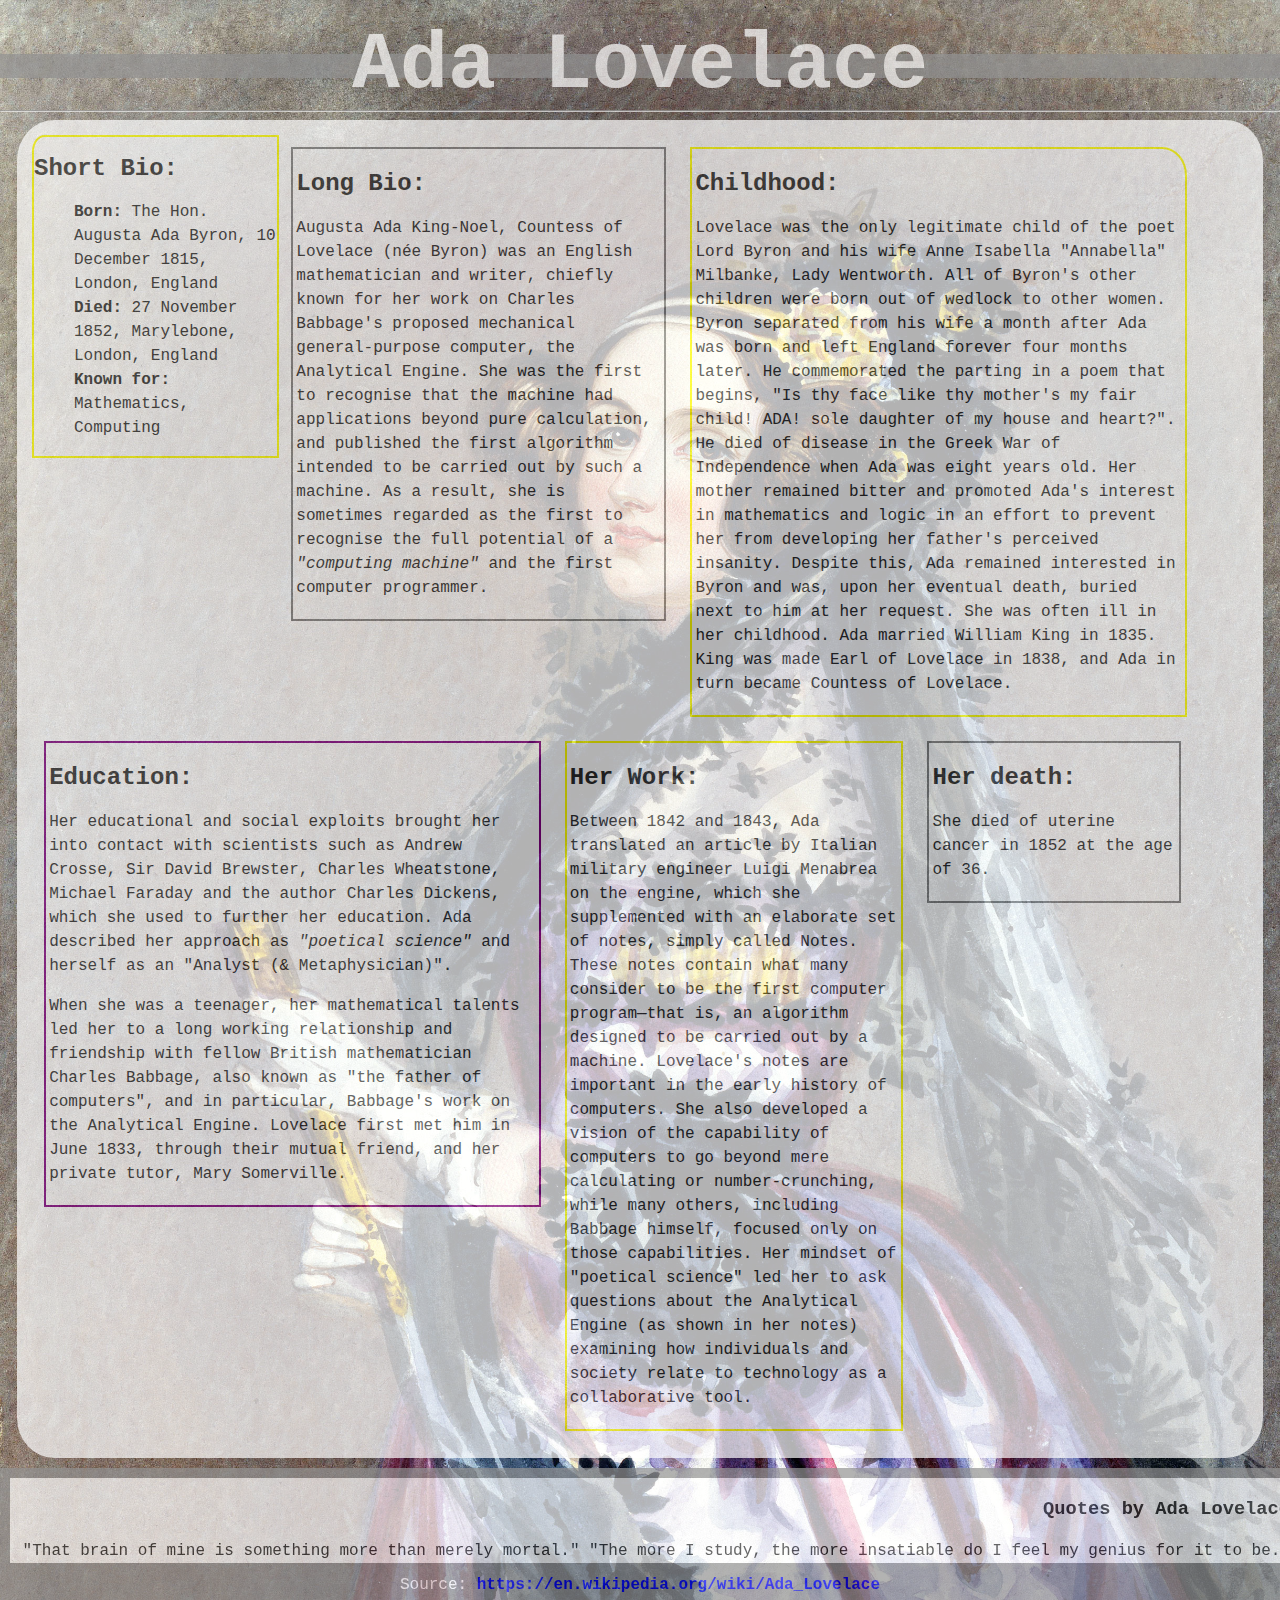
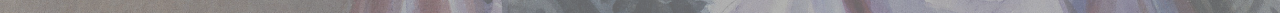
==== ada-lovelace.html @ 1a6102c3 "initial commit" ====
﻿
<!DOCTYPE html>
<html lang="en">

<head>

  <title>A Biography Of Ada Lovelace </title>
  <meta charset="utf-8" />
  <meta name="viewport" content="width=device-width, initial-scale=1.0">
  <link rel="stylesheet" href="http://fonts.googleapis.com/css?family=Vast+Shadow">
  <link rel="stylesheet" href="https://stackpath.bootstrapcdn.com/bootstrap/4.1.3/css/bootstrap.min.css" integrity="sha384-MCw98/SFnGE8fJT3GXwEOngsV7Zt27NXFoaoApmYm81iuXoPkFOJwJ8ERdknLPMO" crossorigin="anonymous">
  <link href="css\ada-lovelace.css" rel="stylesheet">

</head>

<body>
  <header>
    <h1>Ada Lovelace</h1>
  </header>
  <hr class="hrstyle">

  <main>
    <section class="container">
      <div id="short_bio">
        <h2><strong>Short Bio:</strong></h2>
        <ul>
          <li><strong>Born:</strong> The Hon. Augusta Ada Byron, 10 December 1815, London, England</li>
          <li><strong>Died:</strong> 27 November 1852, Marylebone, London, England</li>
          <li><strong>Known for:</strong> Mathematics, Computing</li>
        </ul>
      </div>

      <div id="Long_bio">
        <h2><strong>Long Bio:</strong></h2>
        <p>Augusta Ada King-Noel, Countess of Lovelace (née Byron) was an English mathematician and writer, chiefly known for her work on Charles Babbage's proposed mechanical general-purpose computer, the Analytical Engine. She was the first to
          recognise
          that the machine had applications beyond pure calculation, and published the first algorithm intended to be carried out by such a machine. As a result, she is sometimes regarded as the first to recognise the full potential of a <em>"computing
            machine"</em>
          and the first computer programmer.</p>

      </div>
      <div id="childhood">
        <h2><strong>Childhood:</strong></h2>
        <p>Lovelace was the only legitimate child of the poet Lord Byron and his wife Anne Isabella "Annabella" Milbanke, Lady Wentworth. All of Byron's other children were born out of wedlock to other women. Byron separated from his wife a month
          after Ada
          was born and left England forever four months later. He commemorated the parting in a poem that begins, "Is thy face like thy mother's my fair child! ADA! sole daughter of my house and heart?". He died of disease in the Greek War of
          Independence
          when Ada was eight years old. Her mother remained bitter and promoted Ada's interest in mathematics and logic in an effort to prevent her from developing her father's perceived insanity. Despite this, Ada remained interested in Byron and
          was, upon
          her eventual death, buried next to him at her request. She was often ill in her childhood. Ada married William King in 1835. King was made Earl of Lovelace in 1838, and Ada in turn became Countess of Lovelace.</p>
      </div>

      <div id="education">
        <h2><strong>Education:</strong></h2>
        <p>Her educational and social exploits brought her into contact with scientists such as Andrew Crosse, Sir David Brewster, Charles Wheatstone, Michael Faraday and the author Charles Dickens, which she used to further her education. Ada
          described her
          approach as <em>"poetical science"</em> and herself as an "Analyst (& Metaphysician)".</p>

        <p>When she was a teenager, her mathematical talents led her to a long working relationship and friendship with fellow British mathematician Charles Babbage, also known as "the father of computers", and in particular, Babbage's work on the
          Analytical
          Engine. Lovelace first met him in June 1833, through their mutual friend, and her private tutor, Mary Somerville.</p>
      </div>

      <div id="her_work">
        <h2><strong>Her Work:</strong></h2>
        <p>Between 1842 and 1843, Ada translated an article by Italian military engineer Luigi Menabrea on the engine, which she supplemented with an elaborate set of notes, simply called Notes. These notes contain what many consider to be the first
          computer
          program—that is, an algorithm designed to be carried out by a machine. Lovelace's notes are important in the early history of computers. She also developed a vision of the capability of computers to go beyond mere calculating or
          number-crunching,
          while many others, including Babbage himself, focused only on those capabilities. Her mindset of "poetical science" led her to ask questions about the Analytical Engine (as shown in her notes) examining how individuals and society relate
          to
          technology as a collaborative tool.</p>
      </div>

      <div id="her_death">
        <h2><strong>Her death:</strong></h2>
        <p>She died of uterine cancer in 1852 at the age of 36.</p>
      </div>

    </section>
  </main>

  <aside class="">
    <!-- <figcaption>
        <h3>A picture of Ada Lovelace</h3>
       </figcaption>
      <figure>
      <img src="images/Ada-Lovelace_2.png" alt="A picture of Ada Lovelace" >
      </figure> -->

    <blockquote cite="https://en.wikipedia.org/wiki/Ada_Lovelace">
      <h3>Quotes by Ada Lovelace</h3>
      "That brain of mine is something more than merely mortal."
      "The more I study, the more insatiable do I feel my genius for it to be."

    </blockquote>

  </aside>

  <footer>
    Source: <a href="https://en.wikipedia.org/wiki/Ada_Lovelace">https://en.wikipedia.org/wiki/Ada_Lovelace</a>
  </footer>

</body>

</html>
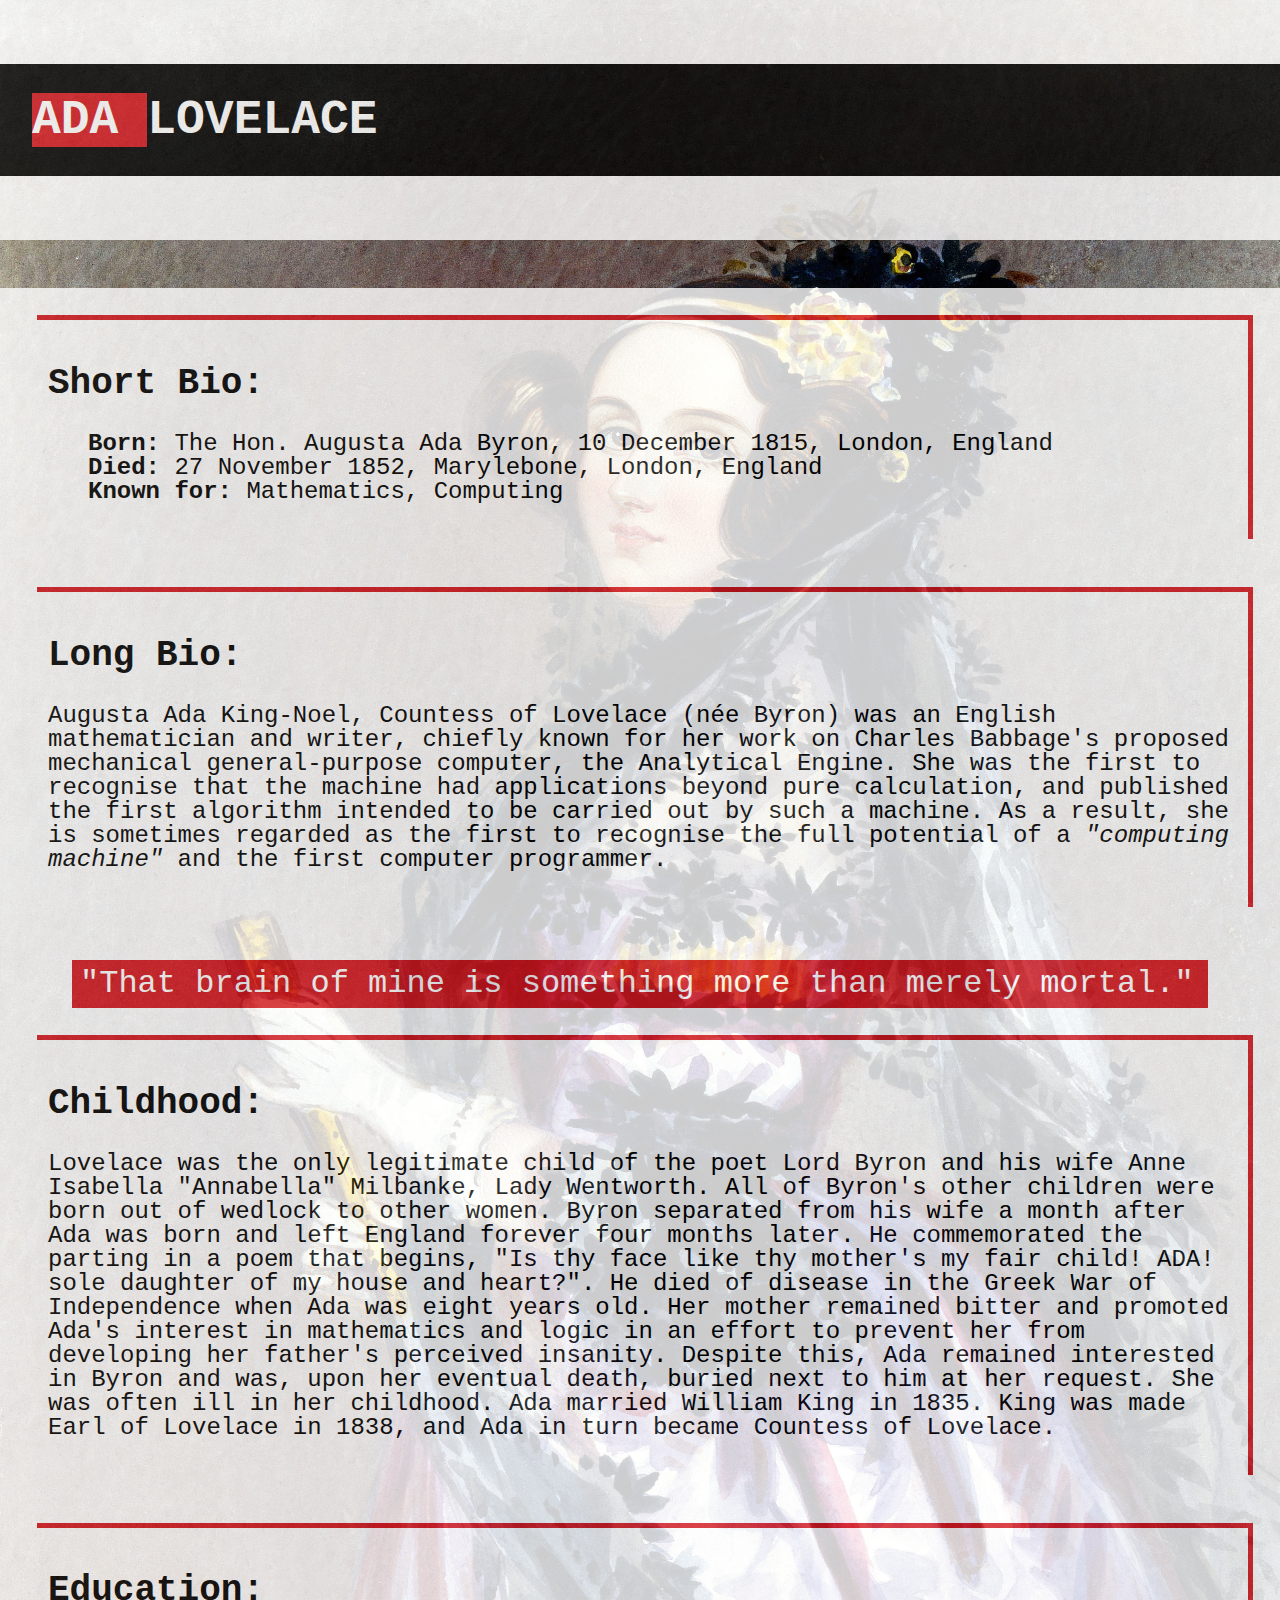
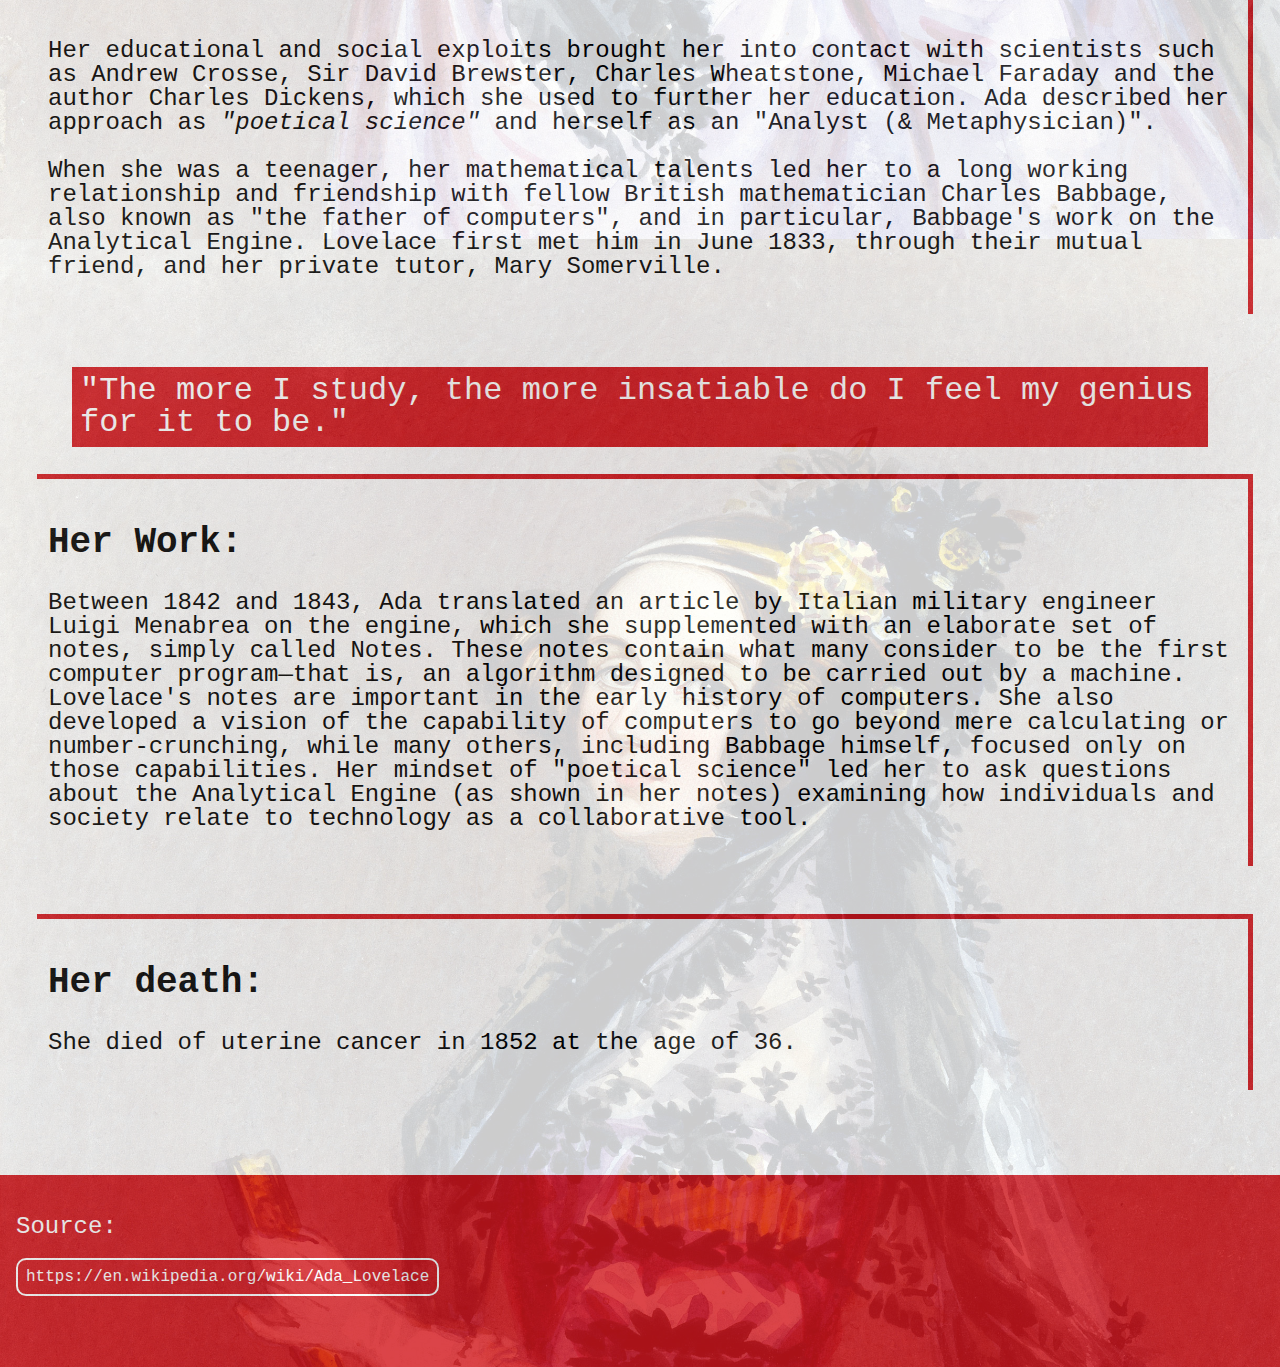
==== commit 60fbfefd: "Working on the media queries" ====
--- a/ada-lovelace.html
+++ b/ada-lovelace.html
@@ -15,12 +15,12 @@
 
 <body>
   <header>
-    <h1>Ada Lovelace</h1>
+    <h1 class="display-3 text-center "><span class="red">ADA </span>LOVELACE</h1>
   </header>
-  <hr class="hrstyle">
 
-  <main>
-    <section class="container">
+
+  <main class="backgroundpicture">
+    <section class="container mycontainer ">
       <div id="short_bio">
         <h2><strong>Short Bio:</strong></h2>
         <ul>
@@ -39,6 +39,12 @@
           and the first computer programmer.</p>
 
       </div>
+
+      <blockquote class="container"cite="https://en.wikipedia.org/wiki/Ada_Lovelace">
+        "That brain of mine is something more than merely mortal."
+      </blockquote>
+
+
       <div id="childhood">
         <h2><strong>Childhood:</strong></h2>
         <p>Lovelace was the only legitimate child of the poet Lord Byron and his wife Anne Isabella "Annabella" Milbanke, Lady Wentworth. All of Byron's other children were born out of wedlock to other women. Byron separated from his wife a month
@@ -60,7 +66,9 @@
           Analytical
           Engine. Lovelace first met him in June 1833, through their mutual friend, and her private tutor, Mary Somerville.</p>
       </div>
-
+      <blockquote class="container">
+ "The more I study, the more insatiable do I feel my genius for it to be."
+      </blockquote>
       <div id="her_work">
         <h2><strong>Her Work:</strong></h2>
         <p>Between 1842 and 1843, Ada translated an article by Italian military engineer Luigi Menabrea on the engine, which she supplemented with an elaborate set of notes, simply called Notes. These notes contain what many consider to be the first
@@ -80,25 +88,13 @@
     </section>
   </main>
 
-  <aside class="">
-    <!-- <figcaption>
-        <h3>A picture of Ada Lovelace</h3>
-       </figcaption>
-      <figure>
-      <img src="images/Ada-Lovelace_2.png" alt="A picture of Ada Lovelace" >
-      </figure> -->
+  <footer  >
+    <div class=" text-center">
+    <p>
+      Source:
+    </p><a  class="text-center" href="https://en.wikipedia.org/wiki/Ada_Lovelace">https://en.wikipedia.org/wiki/Ada_Lovelace</a>
+    </div>
 
-    <blockquote cite="https://en.wikipedia.org/wiki/Ada_Lovelace">
-      <h3>Quotes by Ada Lovelace</h3>
-      "That brain of mine is something more than merely mortal."
-      "The more I study, the more insatiable do I feel my genius for it to be."
-
-    </blockquote>
-
-  </aside>
-
-  <footer>
-    Source: <a href="https://en.wikipedia.org/wiki/Ada_Lovelace">https://en.wikipedia.org/wiki/Ada_Lovelace</a>
   </footer>
 
 </body>
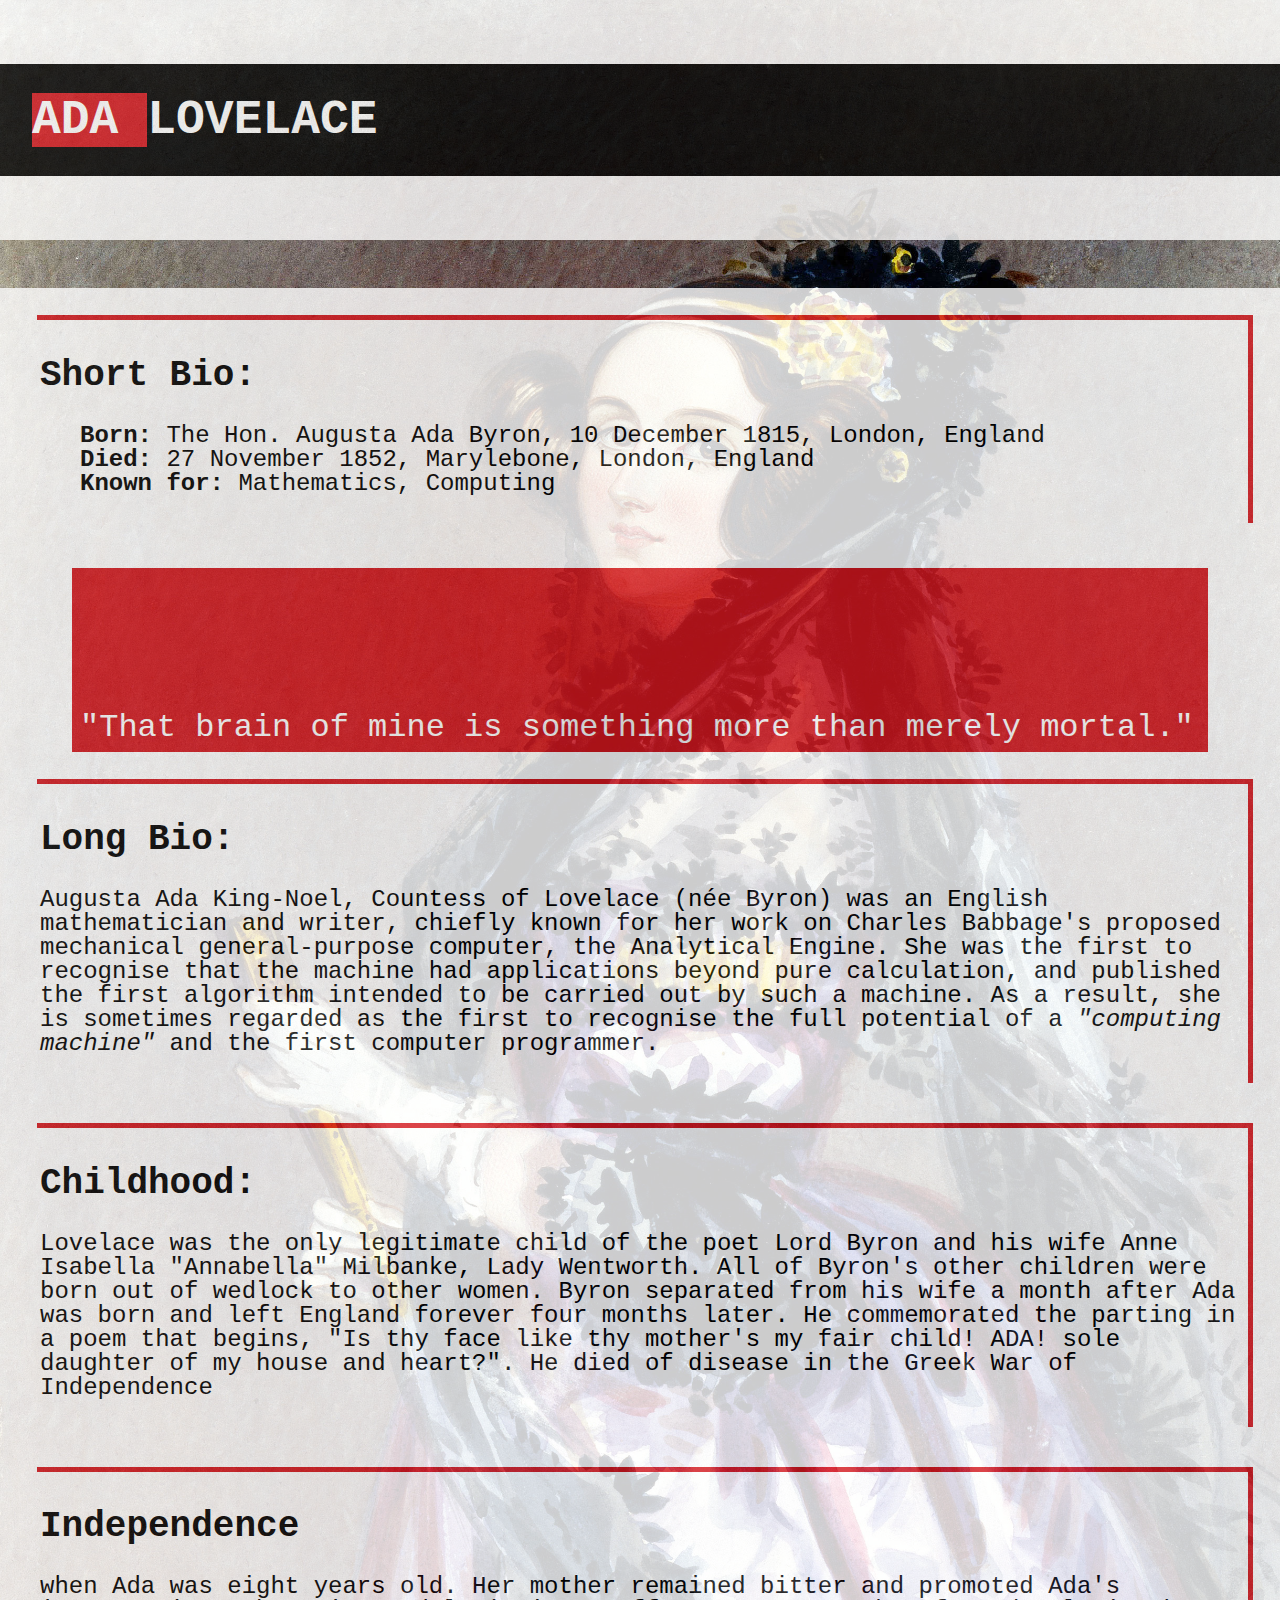
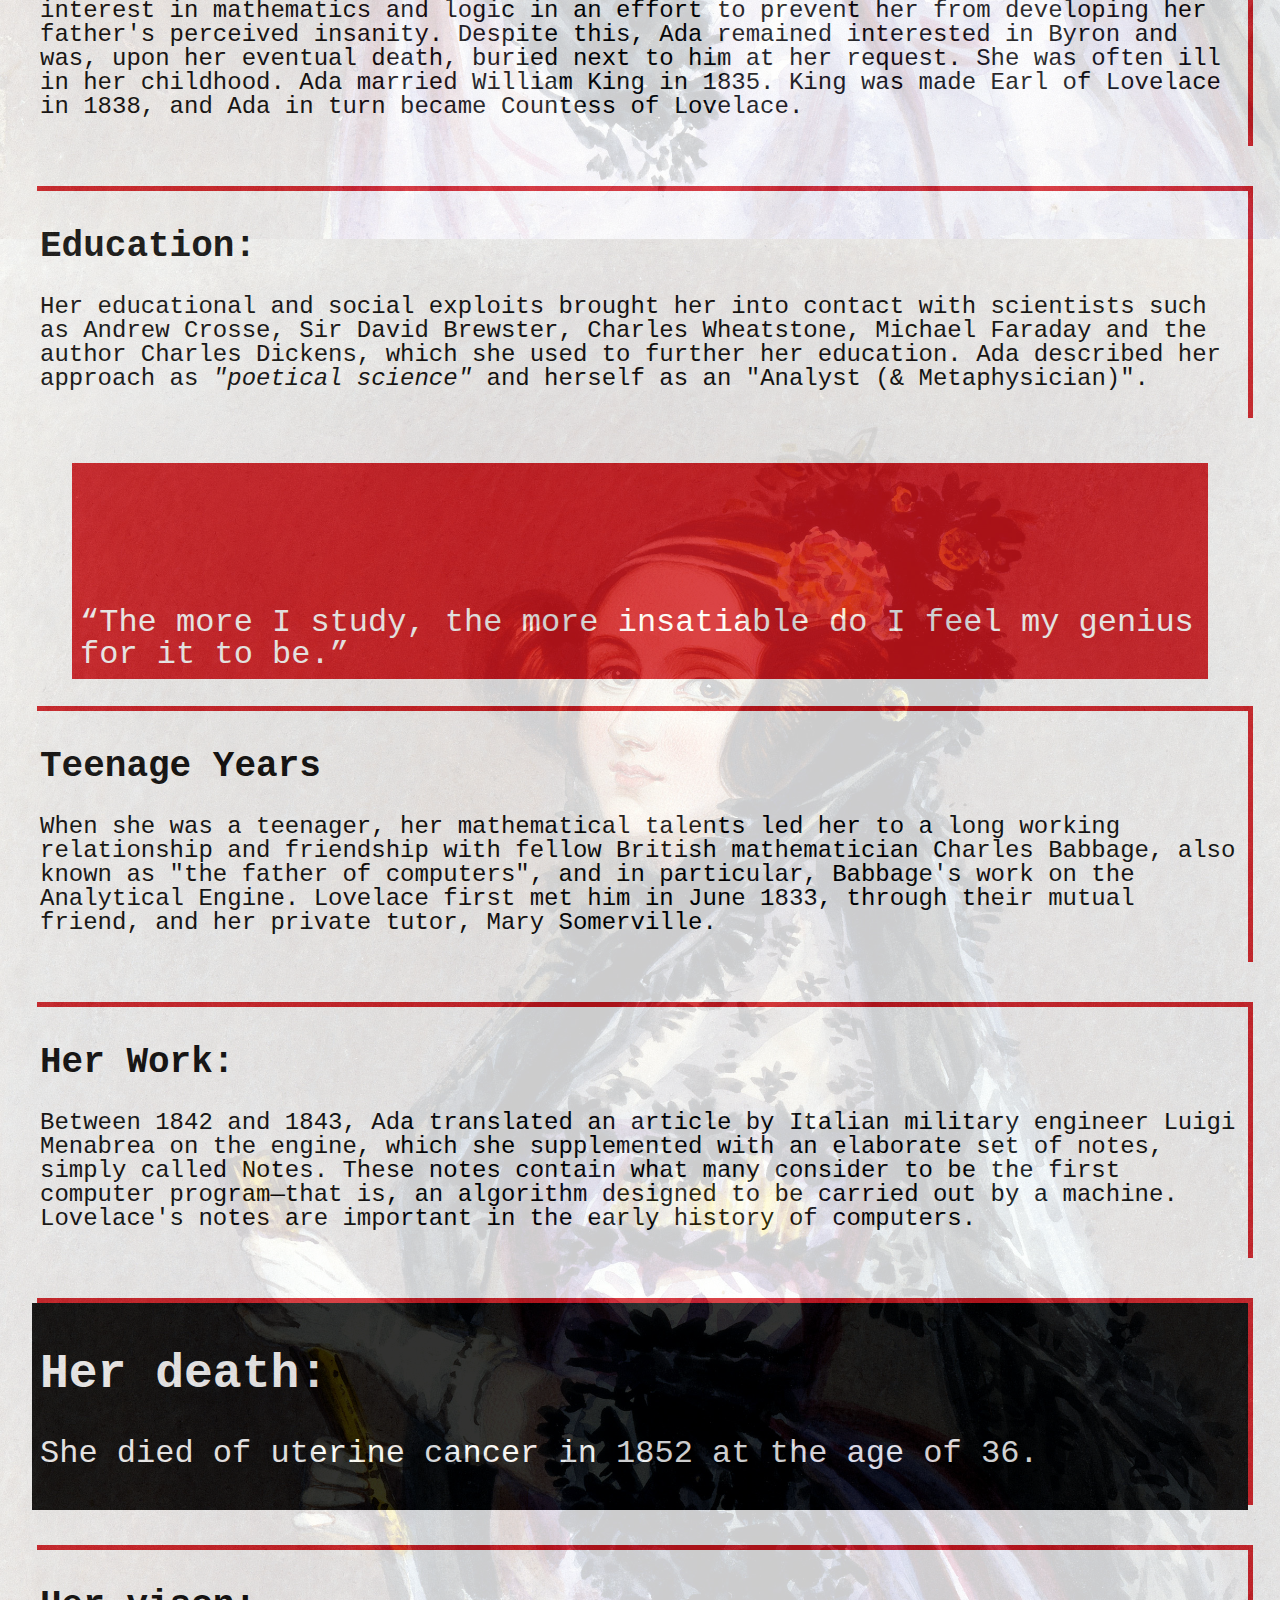
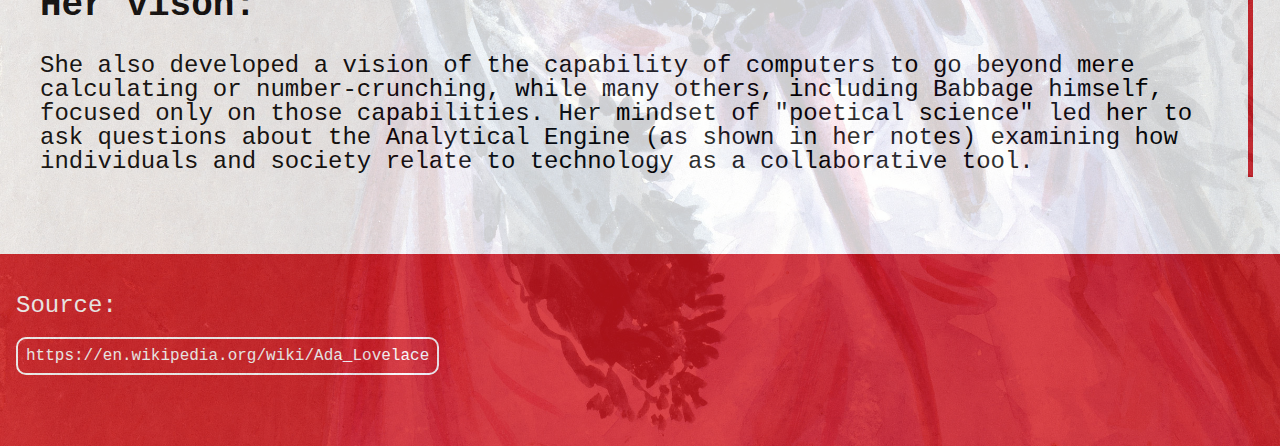
==== commit dd354585: "styling the page and using colums" ====
--- a/ada-lovelace.html
+++ b/ada-lovelace.html
@@ -19,9 +19,11 @@
   </header>
 
 
-  <main class="backgroundpicture">
-    <section class="container mycontainer ">
-      <div id="short_bio">
+  <main class="backgroundpicture  ">
+    <section class="container mycontainer   ">
+      <div class="row">
+
+      <div id="short_bio" class=" col-md-4">
         <h2><strong>Short Bio:</strong></h2>
         <ul>
           <li><strong>Born:</strong> The Hon. Augusta Ada Byron, 10 December 1815, London, England</li>
@@ -30,7 +32,11 @@
         </ul>
       </div>
 
-      <div id="Long_bio">
+      <blockquote class="container col-md-4 text-center" cite="https://en.wikipedia.org/wiki/Ada_Lovelace">
+        "That brain of mine is something more than merely mortal."
+      </blockquote>
+
+      <div id="Long_bio" class=" col-md-4">
         <h2><strong>Long Bio:</strong></h2>
         <p>Augusta Ada King-Noel, Countess of Lovelace (née Byron) was an English mathematician and writer, chiefly known for her work on Charles Babbage's proposed mechanical general-purpose computer, the Analytical Engine. She was the first to
           recognise
@@ -40,50 +46,76 @@
 
       </div>
 
-      <blockquote class="container"cite="https://en.wikipedia.org/wiki/Ada_Lovelace">
-        "That brain of mine is something more than merely mortal."
-      </blockquote>
 
+      </div> <!--  end of rov -->
 
-      <div id="childhood">
+      <div class="row">
+      <div id="childhood" class=" col-md-6">
         <h2><strong>Childhood:</strong></h2>
         <p>Lovelace was the only legitimate child of the poet Lord Byron and his wife Anne Isabella "Annabella" Milbanke, Lady Wentworth. All of Byron's other children were born out of wedlock to other women. Byron separated from his wife a month
           after Ada
           was born and left England forever four months later. He commemorated the parting in a poem that begins, "Is thy face like thy mother's my fair child! ADA! sole daughter of my house and heart?". He died of disease in the Greek War of
           Independence
-          when Ada was eight years old. Her mother remained bitter and promoted Ada's interest in mathematics and logic in an effort to prevent her from developing her father's perceived insanity. Despite this, Ada remained interested in Byron and
-          was, upon
-          her eventual death, buried next to him at her request. She was often ill in her childhood. Ada married William King in 1835. King was made Earl of Lovelace in 1838, and Ada in turn became Countess of Lovelace.</p>
-      </div>
+          </p>
+          </div>
+          <div id="independence" class=" col-md-6">
+            <h2><strong> Independence</strong></h2>
+            <p>
+              when Ada was eight years old. Her mother remained bitter and promoted Ada's interest in mathematics and logic in an effort to prevent her from developing her father's perceived insanity. Despite this, Ada remained interested in Byron and
+              was, upon
+              her eventual death, buried next to him at her request. She was often ill in her childhood. Ada married William King in 1835. King was made Earl of Lovelace in 1838, and Ada in turn became Countess of Lovelace.
+            </p>
+          </div>
 
-      <div id="education">
+</div>
+
+<div class="row">
+      <div id="education" class=" col-md-4">
         <h2><strong>Education:</strong></h2>
         <p>Her educational and social exploits brought her into contact with scientists such as Andrew Crosse, Sir David Brewster, Charles Wheatstone, Michael Faraday and the author Charles Dickens, which she used to further her education. Ada
           described her
           approach as <em>"poetical science"</em> and herself as an "Analyst (& Metaphysician)".</p>
+  </div>
+          <blockquote class="container col-md-4 text-center " cite="https://en.wikipedia.org/wiki/Ada_Lovelace">
+          “The more I study, the more insatiable do I feel my genius for it to be.”
+          </blockquote>
 
+          <div id="teenager", class="col-md-4">
+            <h2><strong>Teenage Years</strong></h2>
         <p>When she was a teenager, her mathematical talents led her to a long working relationship and friendship with fellow British mathematician Charles Babbage, also known as "the father of computers", and in particular, Babbage's work on the
           Analytical
           Engine. Lovelace first met him in June 1833, through their mutual friend, and her private tutor, Mary Somerville.</p>
       </div>
-      <blockquote class="container">
- "The more I study, the more insatiable do I feel my genius for it to be."
-      </blockquote>
-      <div id="her_work">
+
+
+    </div>
+
+
+<div class="row">
+      <div id="her_work" class="col-md-4">
         <h2><strong>Her Work:</strong></h2>
         <p>Between 1842 and 1843, Ada translated an article by Italian military engineer Luigi Menabrea on the engine, which she supplemented with an elaborate set of notes, simply called Notes. These notes contain what many consider to be the first
-          computer
-          program—that is, an algorithm designed to be carried out by a machine. Lovelace's notes are important in the early history of computers. She also developed a vision of the capability of computers to go beyond mere calculating or
+         computer
+         program—that is, an algorithm designed to be carried out by a machine.
+         Lovelace's notes are important in the early history of computers.
+        </p>
+          </div>
+
+          <div id="her_death" class="col-md-4 herdeath">
+            <h2><strong>Her death:</strong></h2>
+            <p>She died of uterine cancer in 1852 at the age of 36.</p>
+          </div>
+
+          <div id="vision" class="col-md-4">
+            <h2><strong>Her vison:</strong></h2>
+           She also developed a vision of the capability of computers to go beyond mere calculating or
           number-crunching,
           while many others, including Babbage himself, focused only on those capabilities. Her mindset of "poetical science" led her to ask questions about the Analytical Engine (as shown in her notes) examining how individuals and society relate
           to
-          technology as a collaborative tool.</p>
+          technology as a collaborative tool.
       </div>
+  </div>
 
-      <div id="her_death">
-        <h2><strong>Her death:</strong></h2>
-        <p>She died of uterine cancer in 1852 at the age of 36.</p>
-      </div>
 
     </section>
   </main>
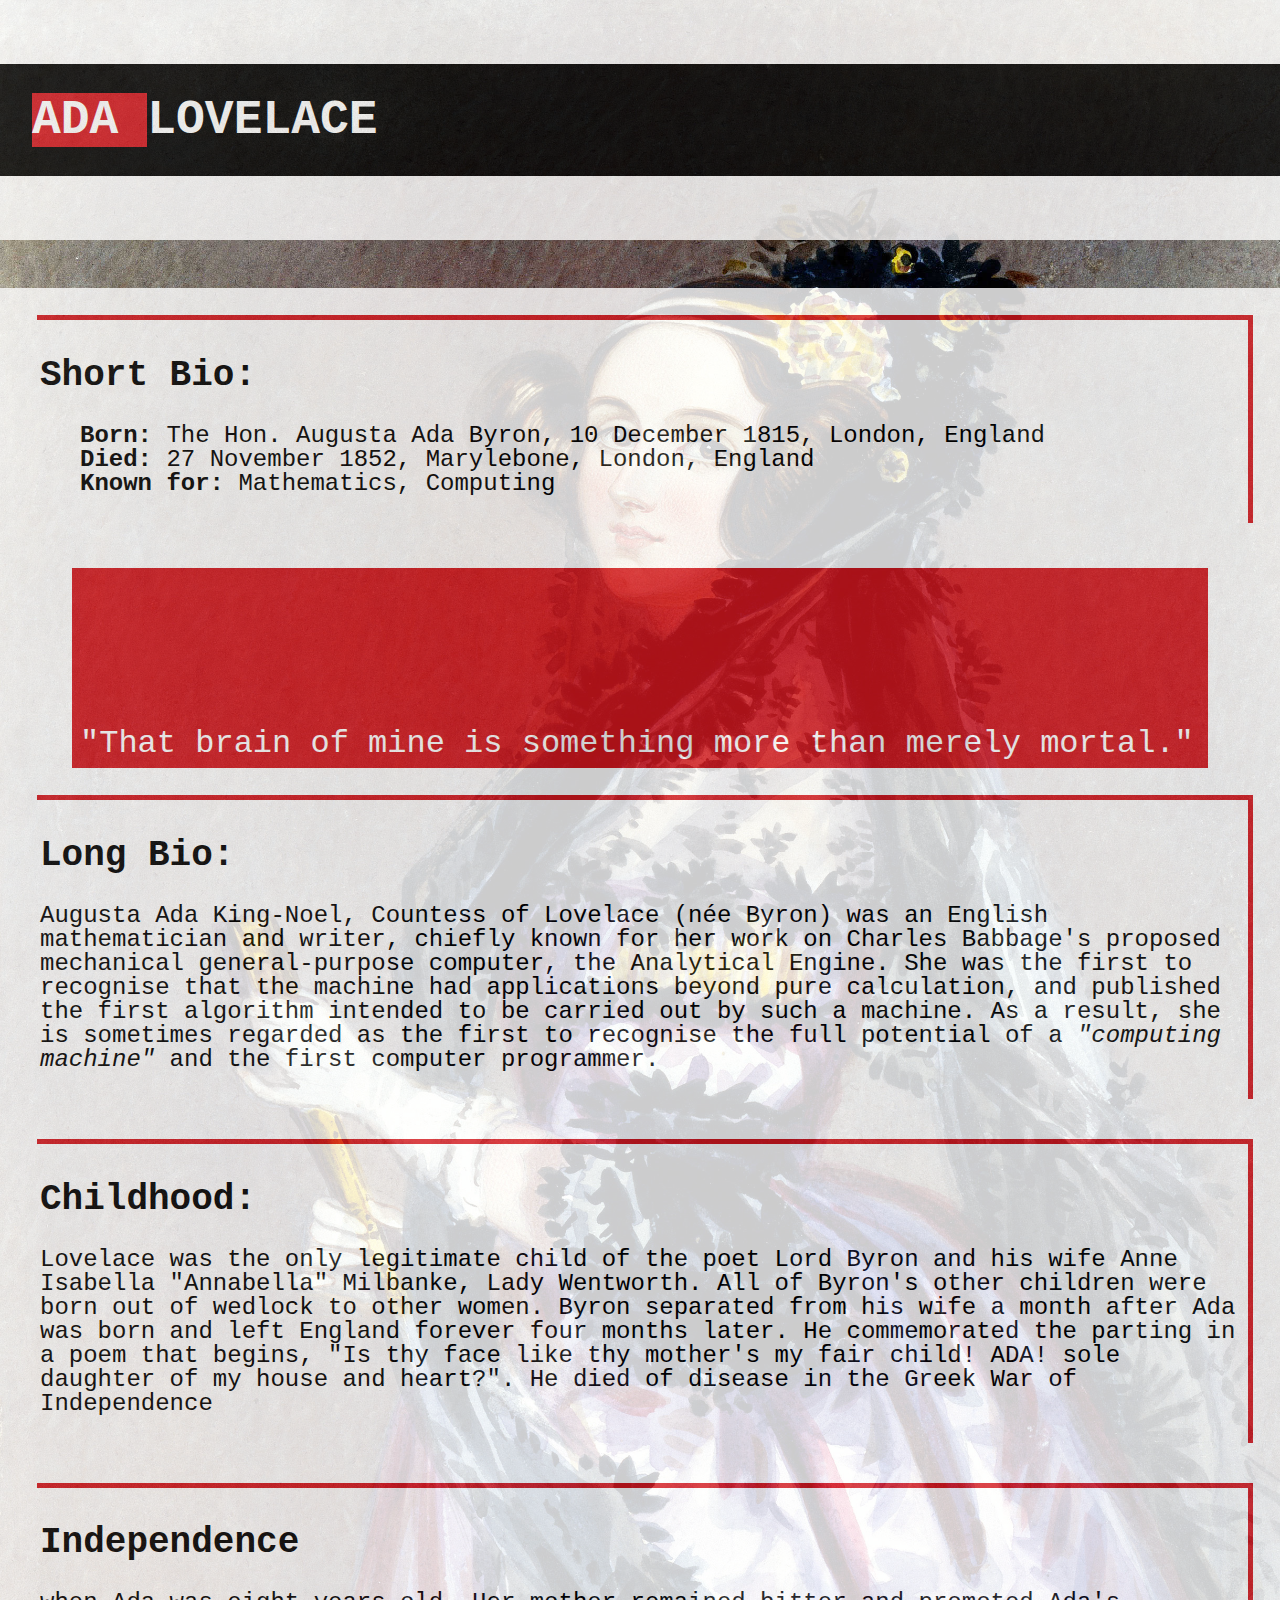
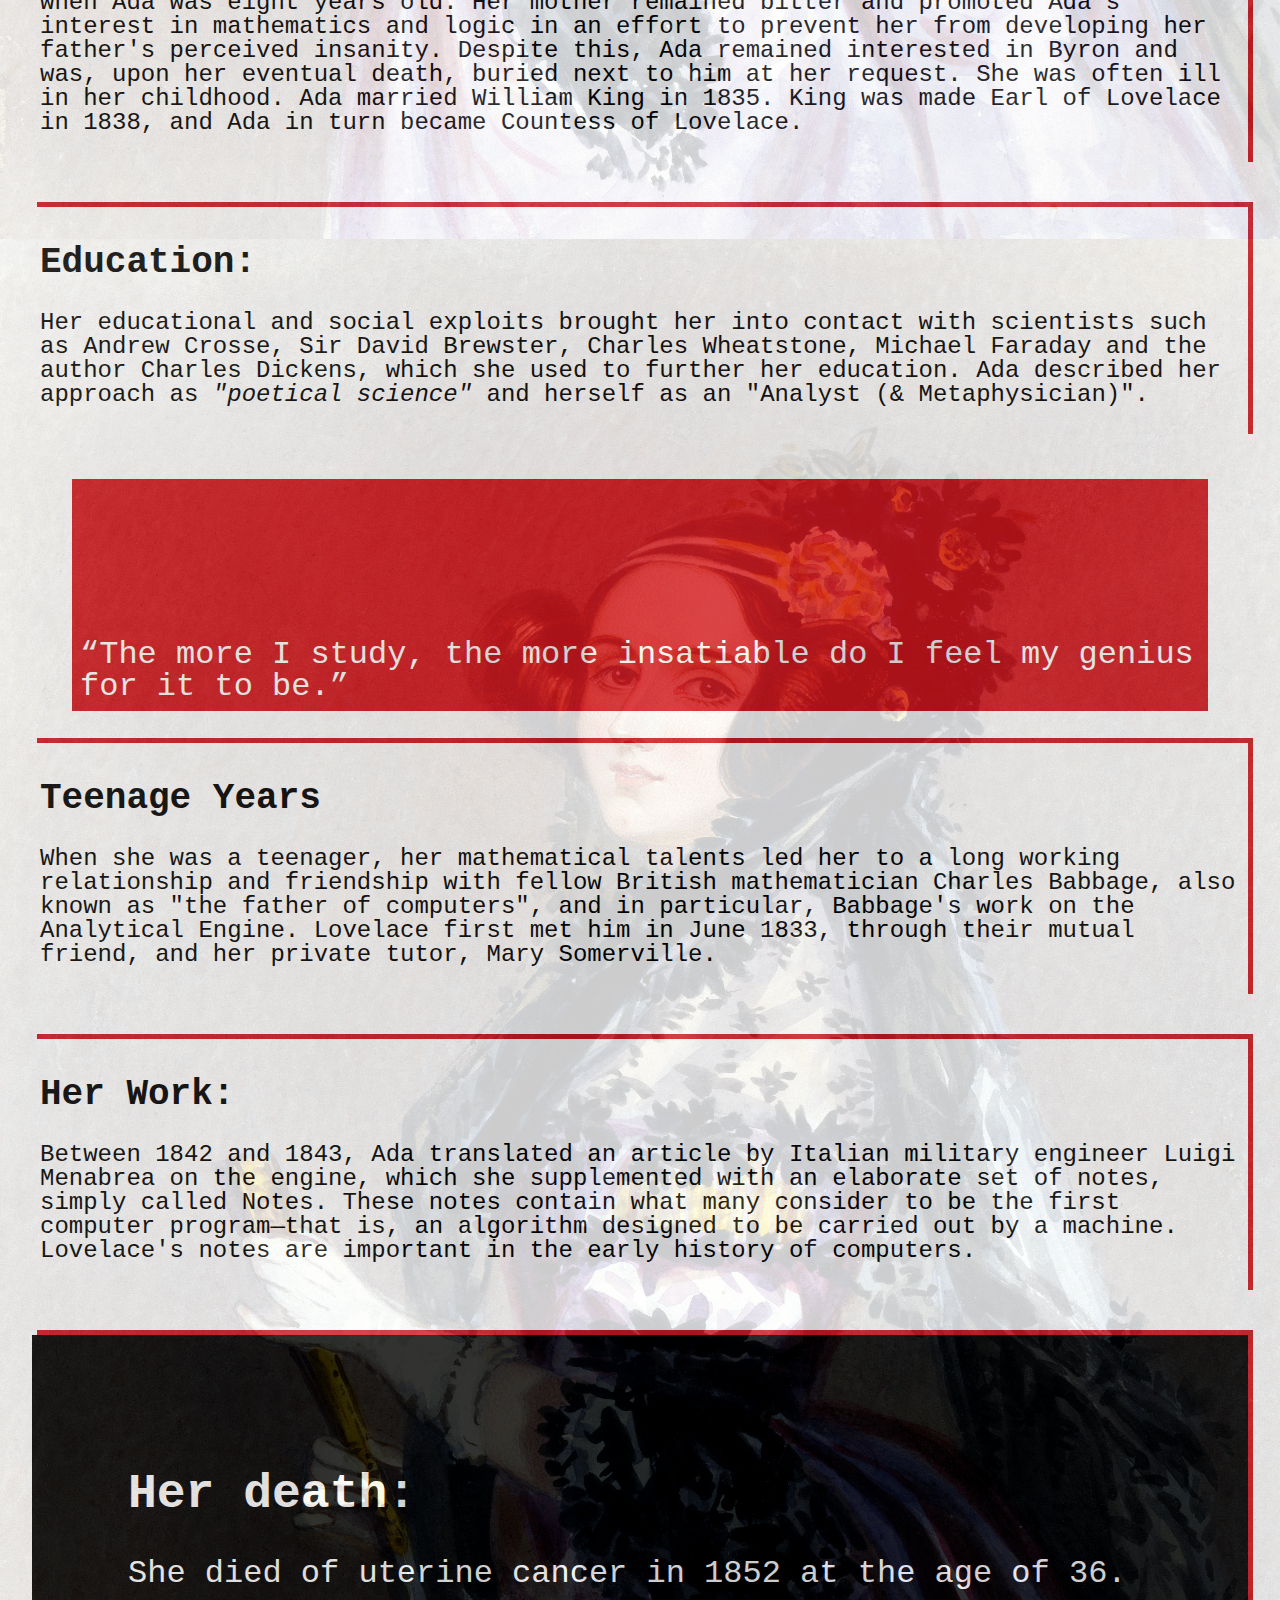
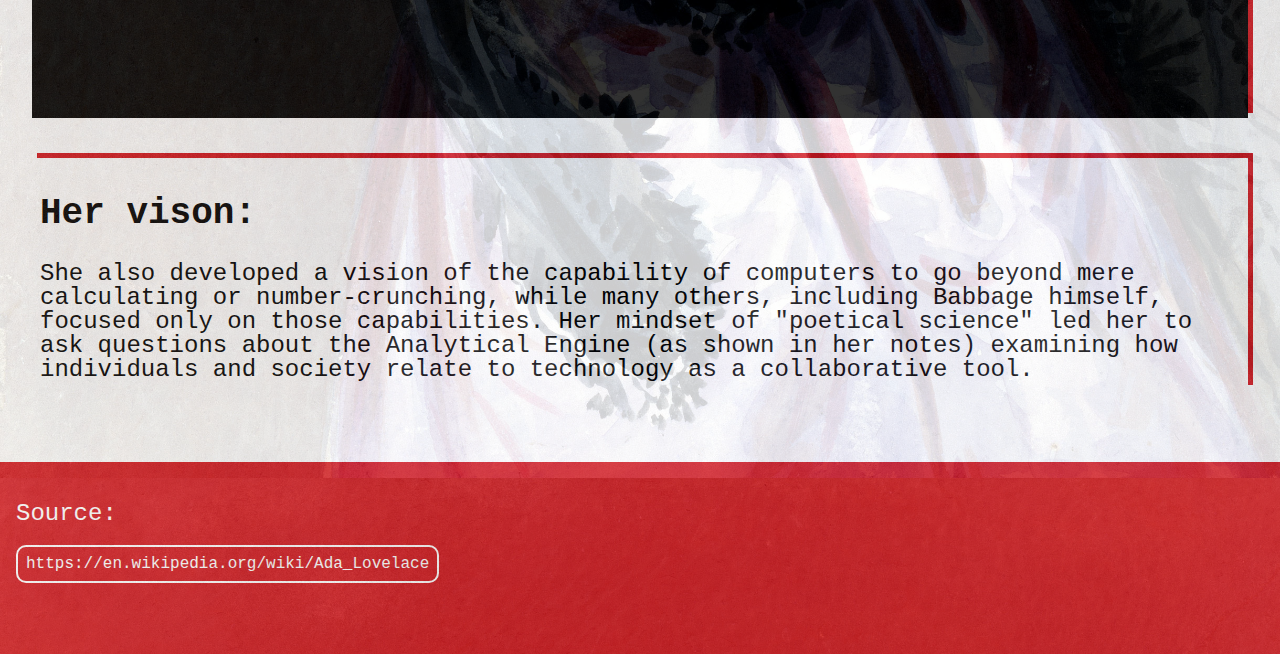
==== commit 471a814f: "finishing touches on the ada page" ====
--- a/ada-lovelace.html
+++ b/ada-lovelace.html
@@ -101,7 +101,7 @@
         </p>
           </div>
 
-          <div id="her_death" class="col-md-4 herdeath">
+          <div id="her_death" class="col-md-4 ">
             <h2><strong>Her death:</strong></h2>
             <p>She died of uterine cancer in 1852 at the age of 36.</p>
           </div>
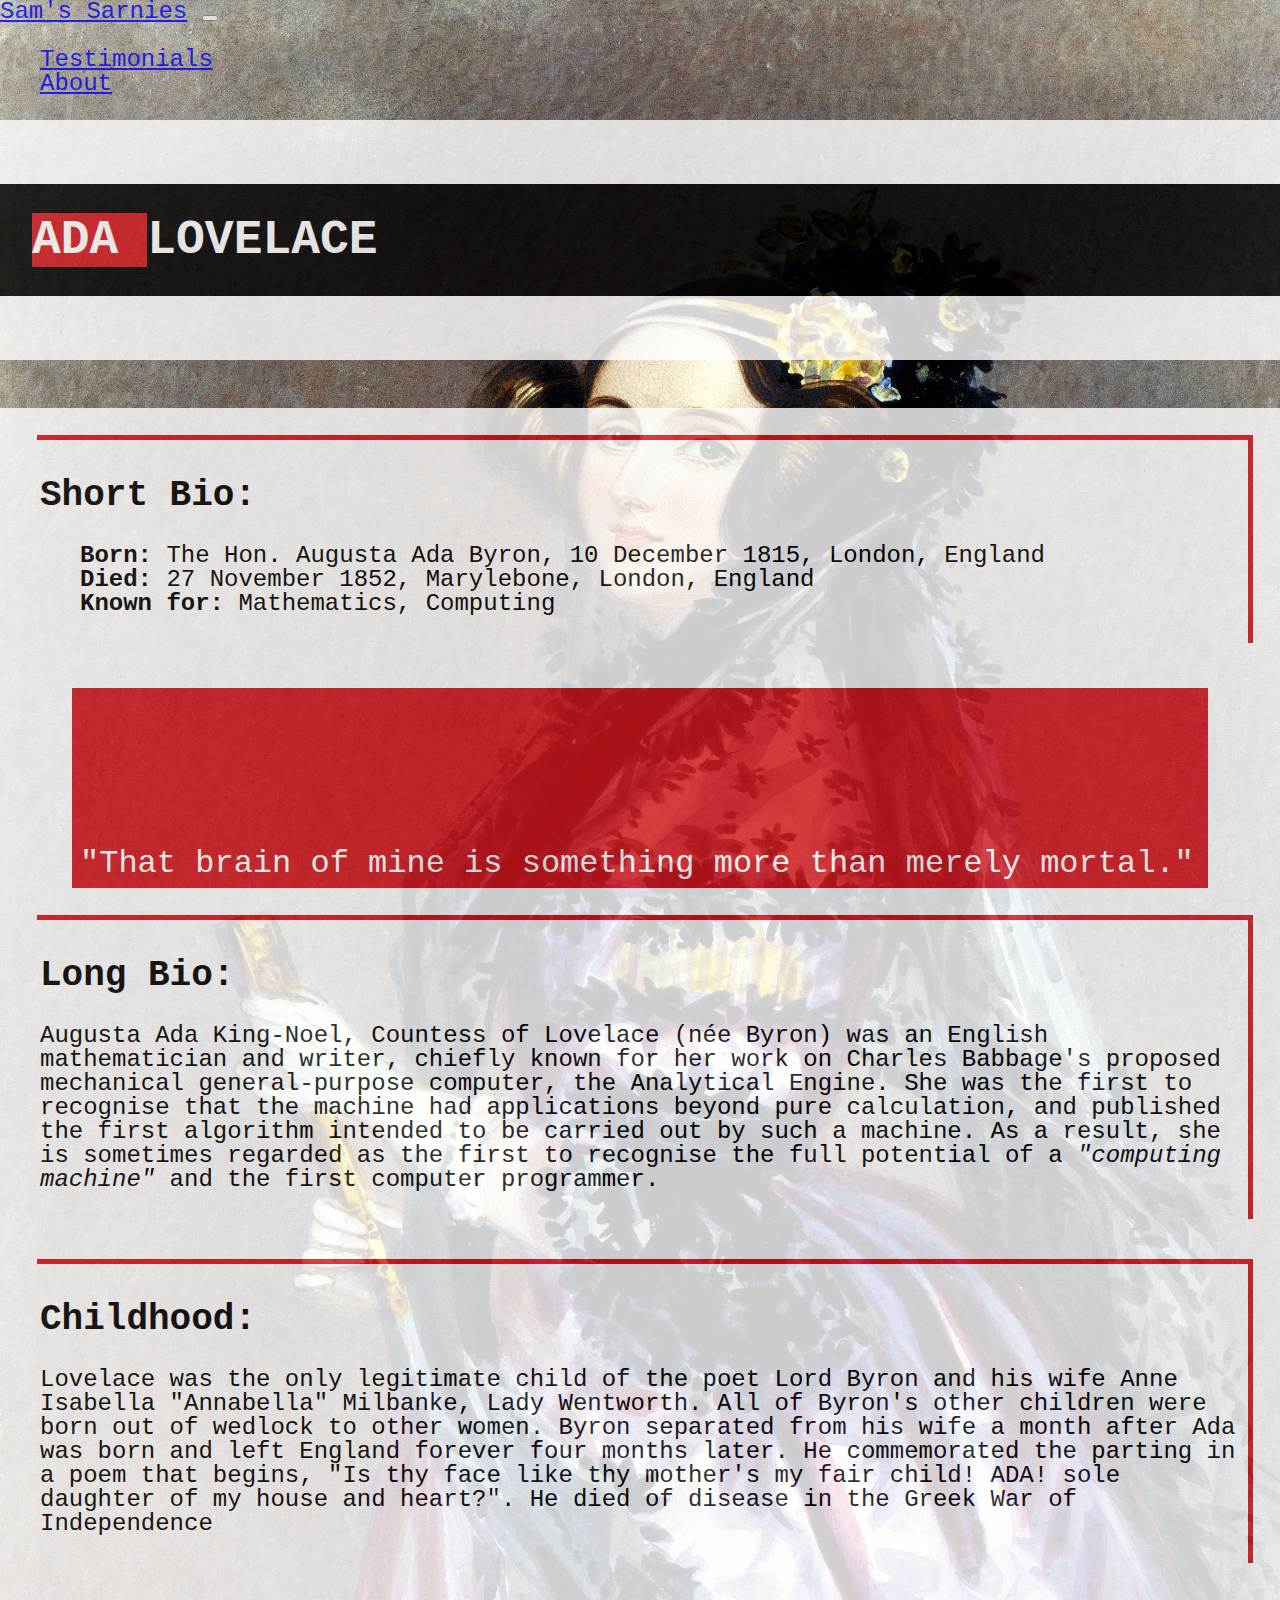
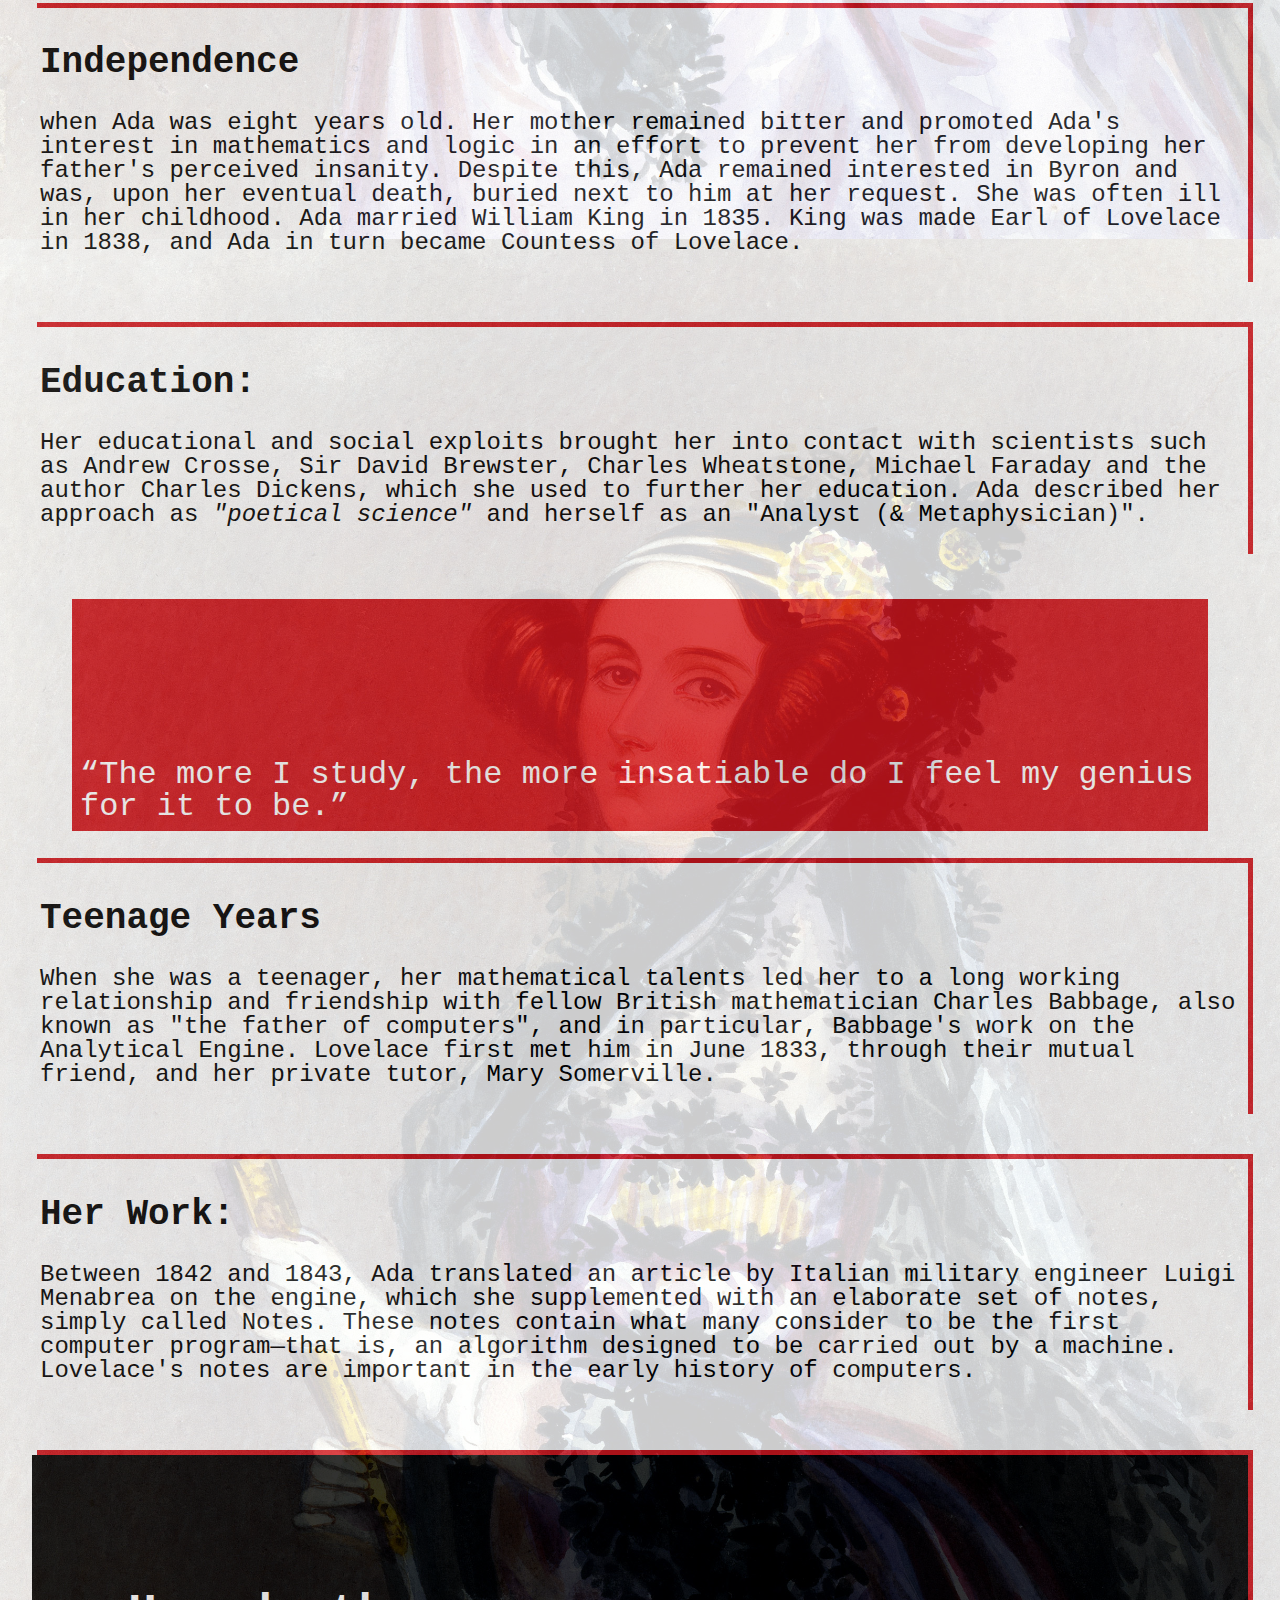
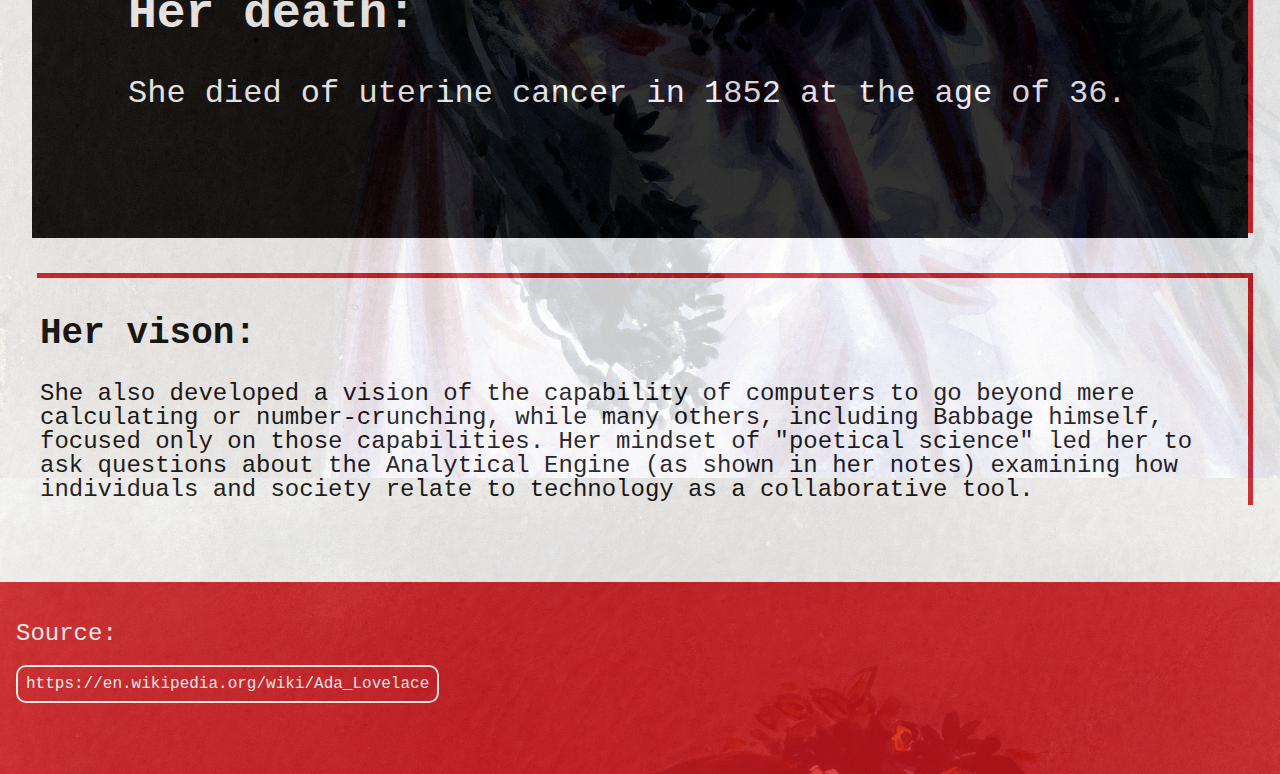
==== commit 93a45c1c: "Styled index page" ====
--- a/ada-lovelace.html
+++ b/ada-lovelace.html
@@ -14,6 +14,29 @@
 </head>
 
 <body>
+
+  <nav class="navbar navbar-expand-lg navbar-dark fixed-top">
+    <div class="container">
+    <a class="navbar-brand" href="#">Sam's Sarnies</a>
+    <button class="navbar-toggler" type="button" data-toggle="collapse" data-target="#navbarNav" aria-controls="navbarNav" aria-expanded="false" aria-label="Toggle navigation">
+      <span class="navbar-toggler-icon"></span>
+    </button>
+    <div class="collapse navbar-collapse justify-content-end" id="navbarNav">
+      <ul class="navbar-nav">
+        <li class="nav-item">
+          <a class="nav-link" href="#buzz">Testimonials</a>
+        </li>
+        <li class="nav-item">
+          <a class="nav-link" href="#mission">About</a>
+        </li>
+
+      </ul>
+    </div>
+    </div> <!-- .end of container div -->
+  </nav>
+
+
+
   <header>
     <h1 class="display-3 text-center "><span class="red">ADA </span>LOVELACE</h1>
   </header>
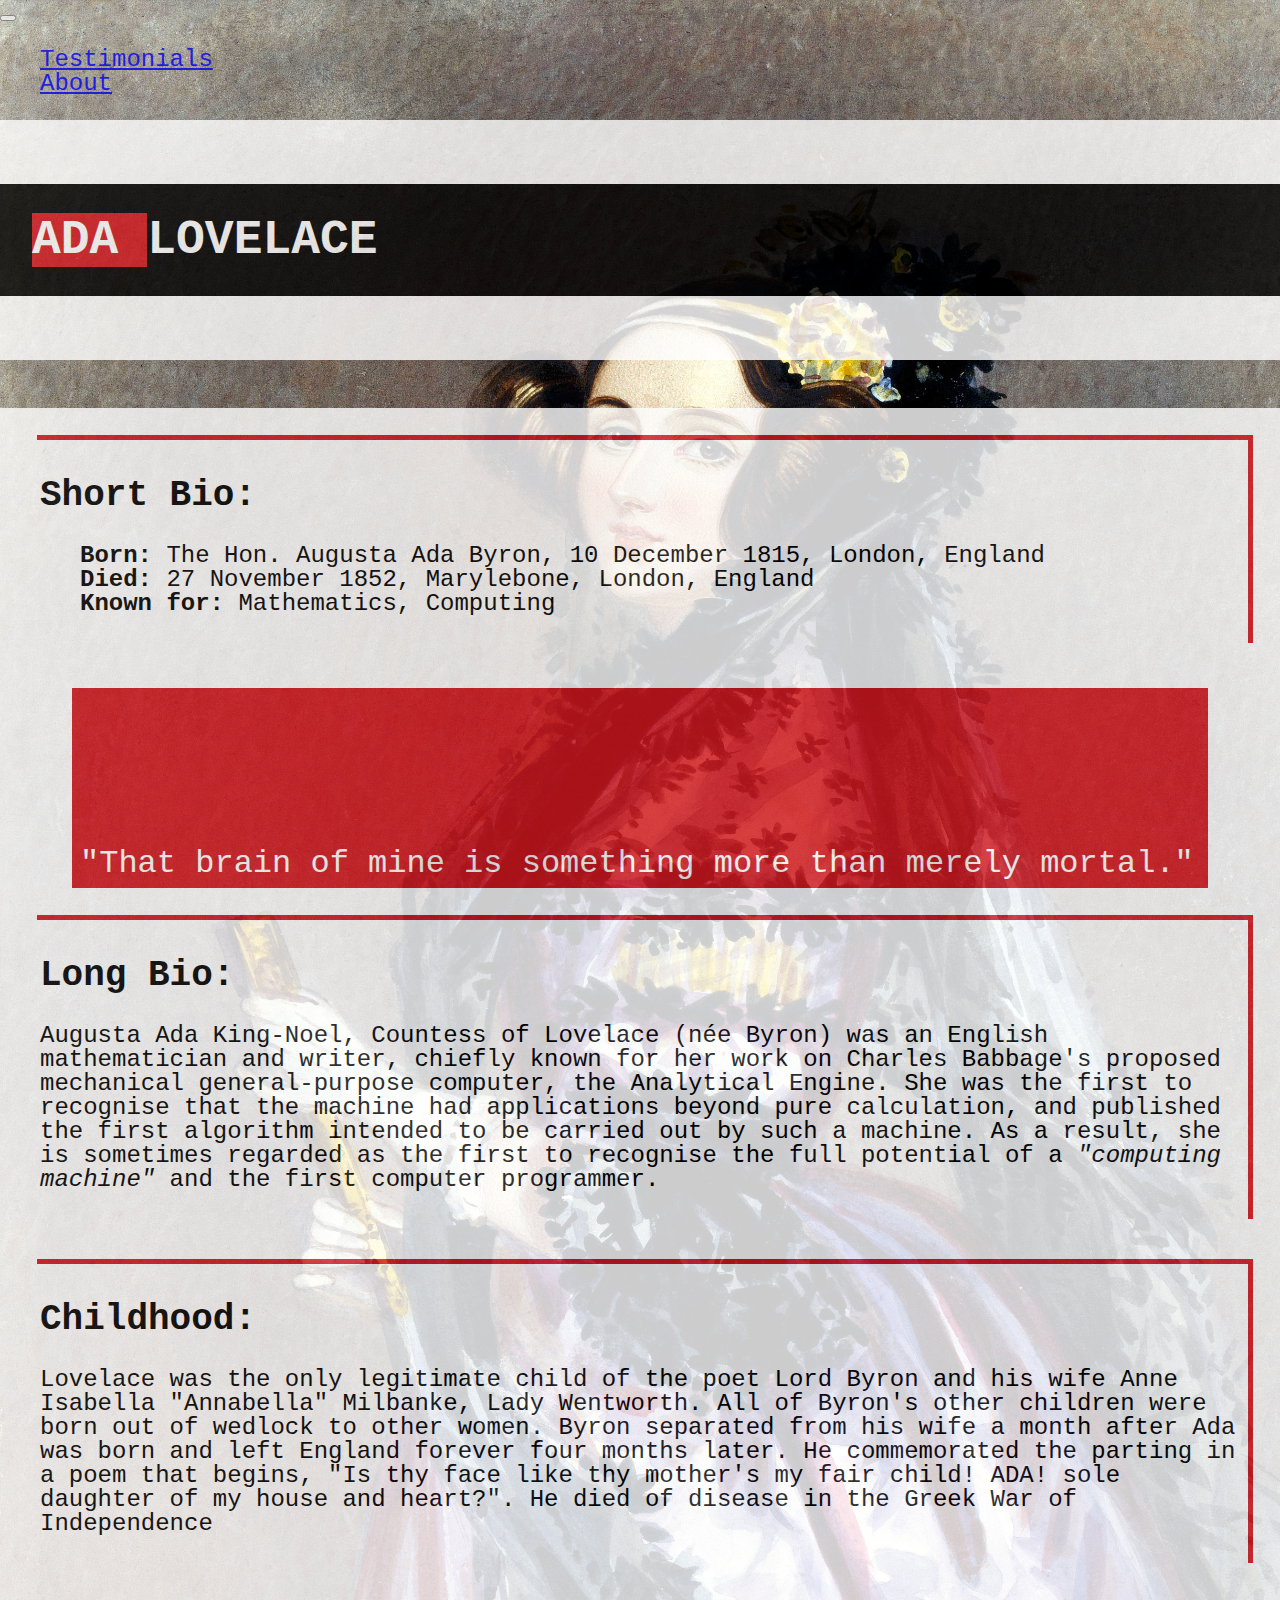
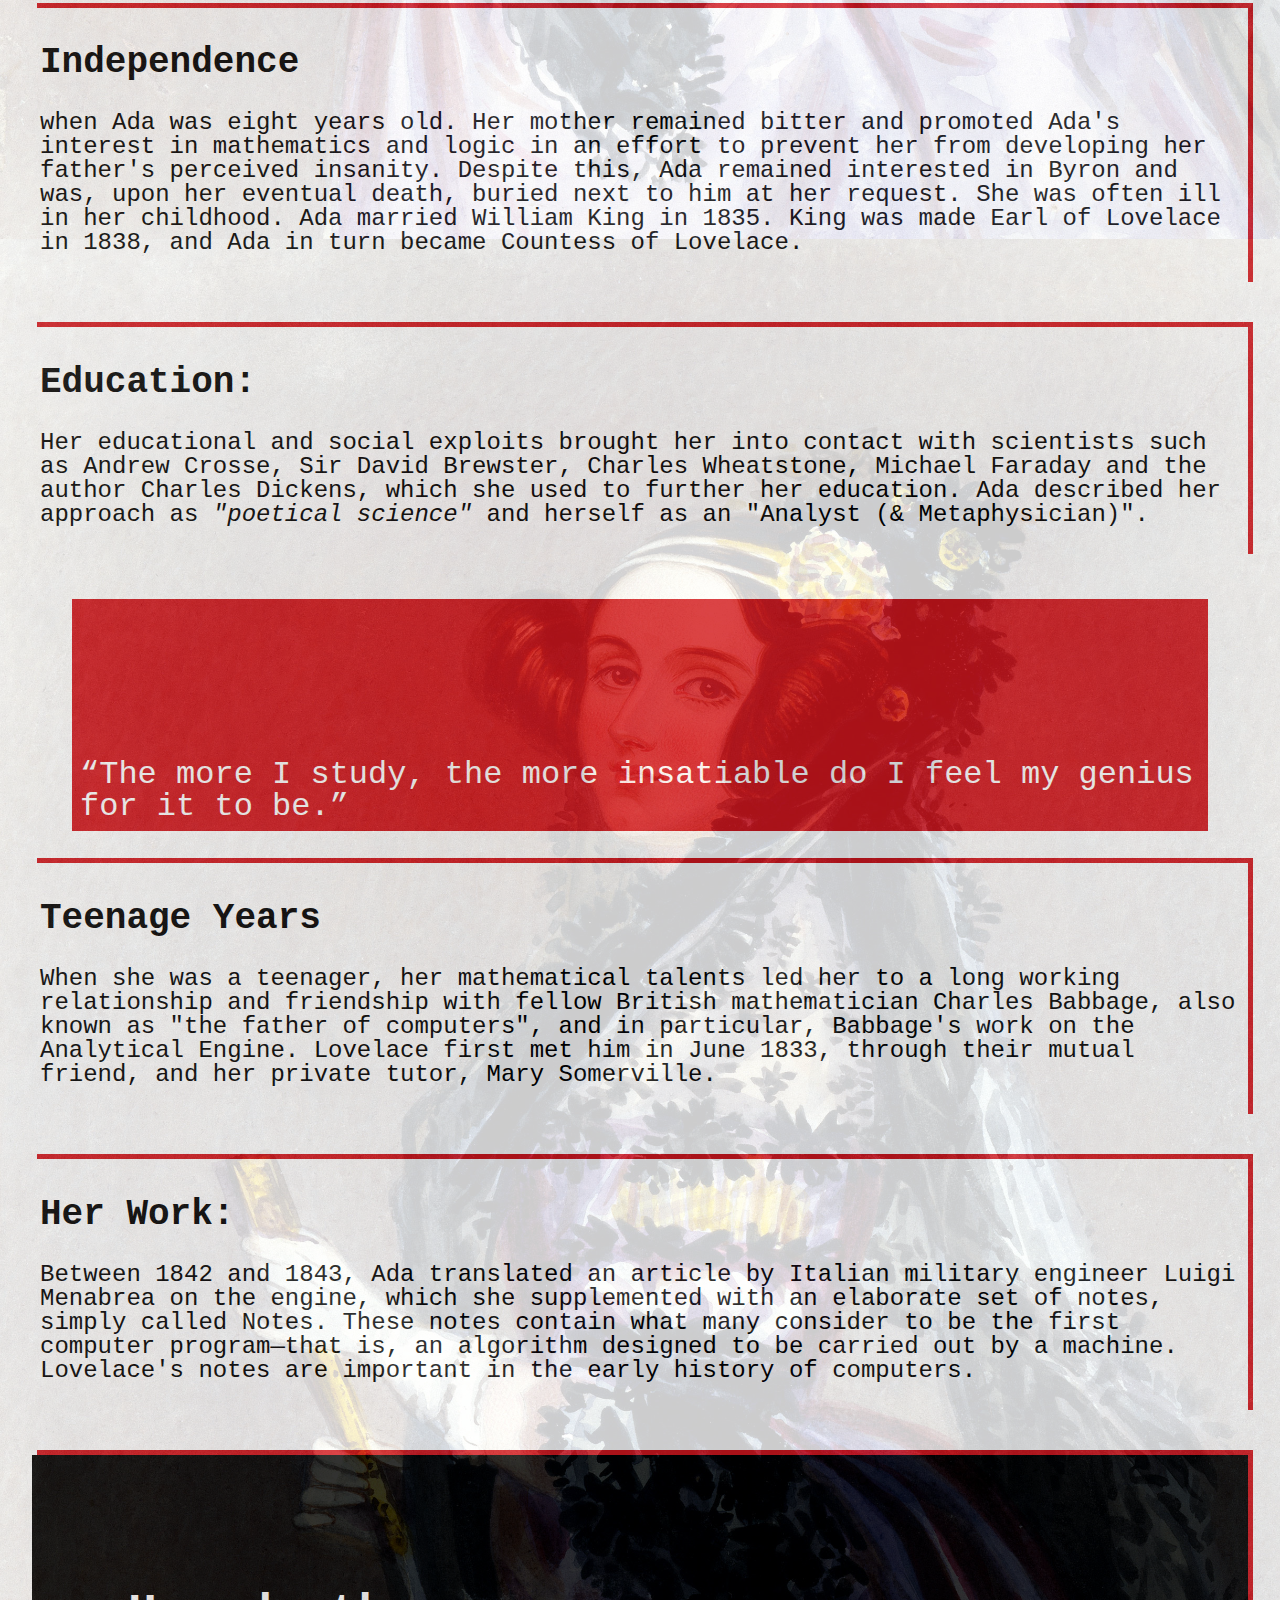
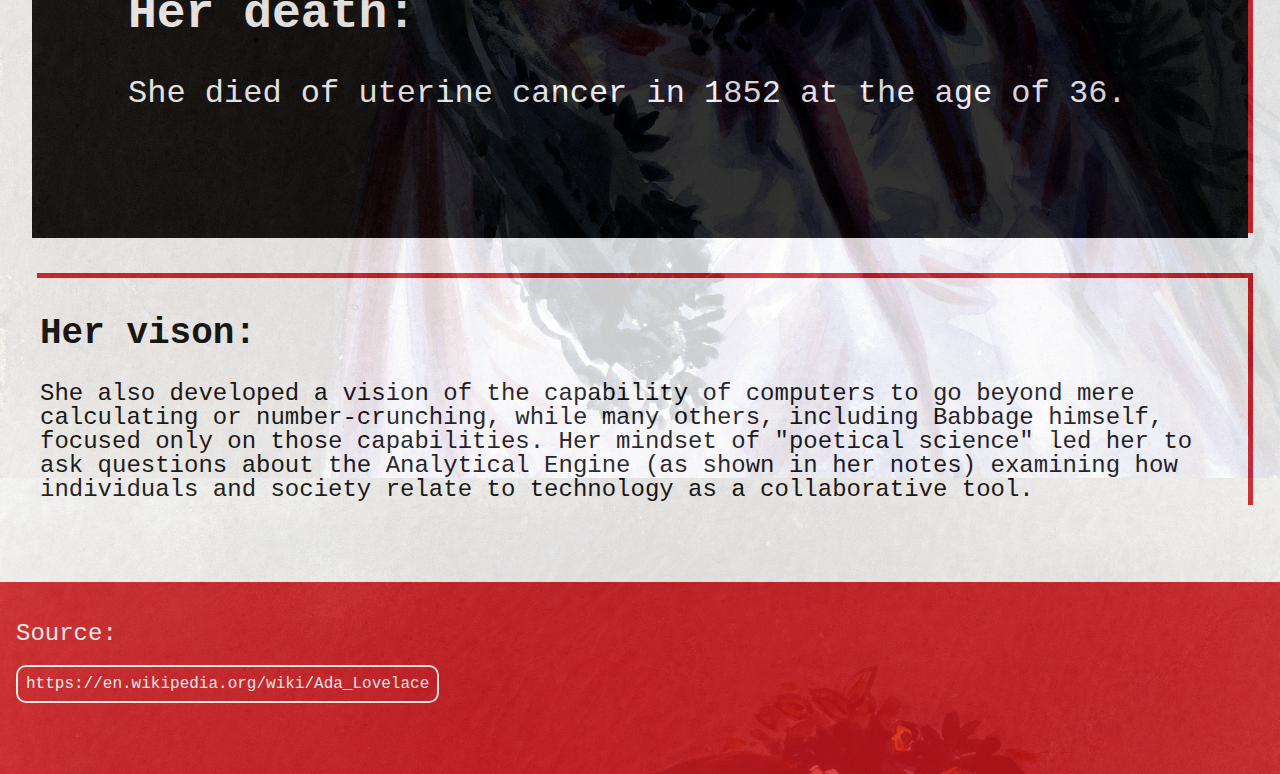
==== commit 03647be3: "fixed Katherine image issues" ====
--- a/ada-lovelace.html
+++ b/ada-lovelace.html
@@ -17,7 +17,7 @@
 
   <nav class="navbar navbar-expand-lg navbar-dark fixed-top">
     <div class="container">
-    <a class="navbar-brand" href="#">Sam's Sarnies</a>
+    <a class="navbar-brand" href="#"></a>
     <button class="navbar-toggler" type="button" data-toggle="collapse" data-target="#navbarNav" aria-controls="navbarNav" aria-expanded="false" aria-label="Toggle navigation">
       <span class="navbar-toggler-icon"></span>
     </button>
